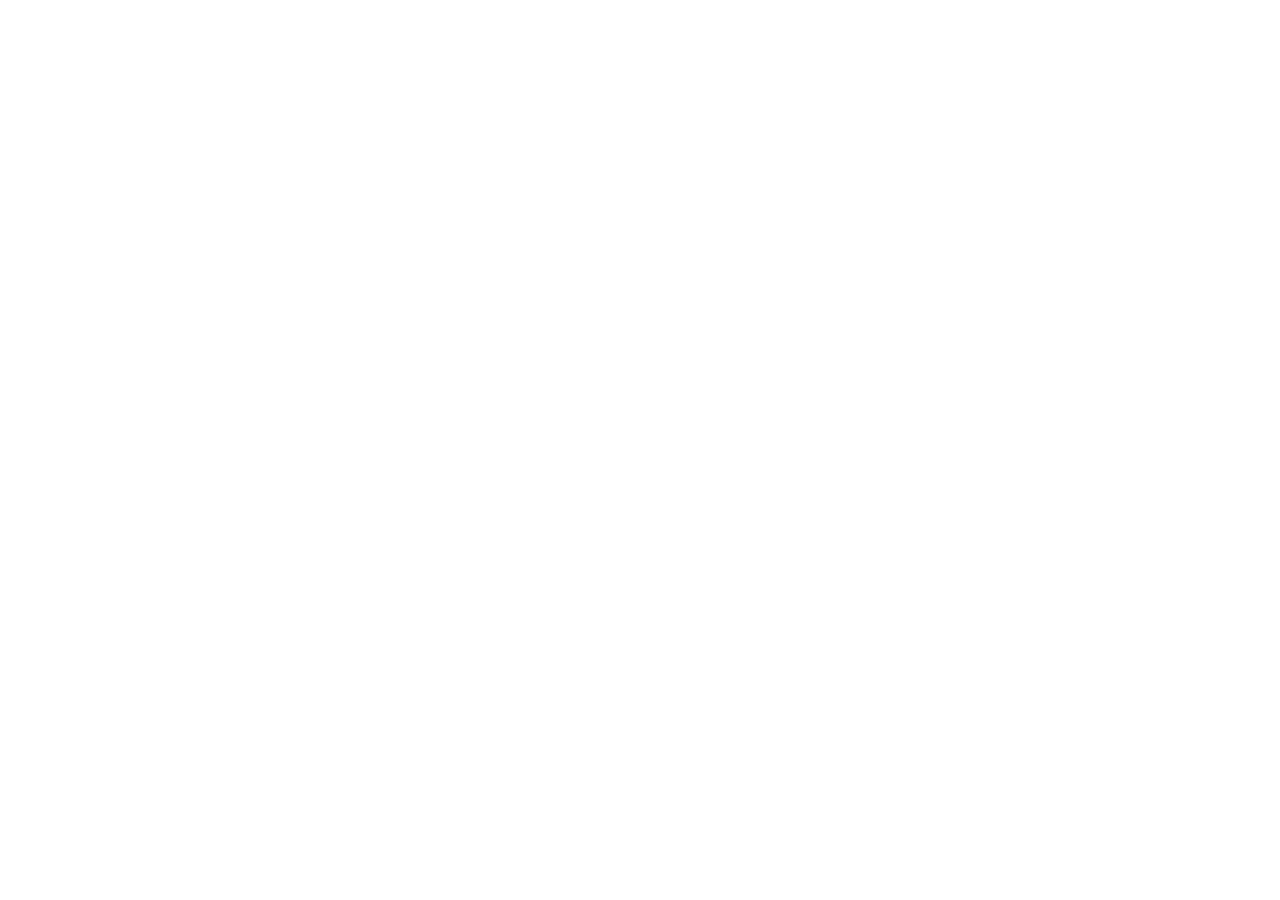
==== index.html @ 9770e49d "feat: Criando estrutura basica do projeto" ====
<!doctype html>
<html lang="en">
  <head>
    <meta charset="UTF-8" />
    <meta name="viewport" content="width=device-width, initial-scale=1.0" />
    <title>Document</title>
    <link rel="stylesheet" href="style.css" />
  </head>
  <body></body>
</html>
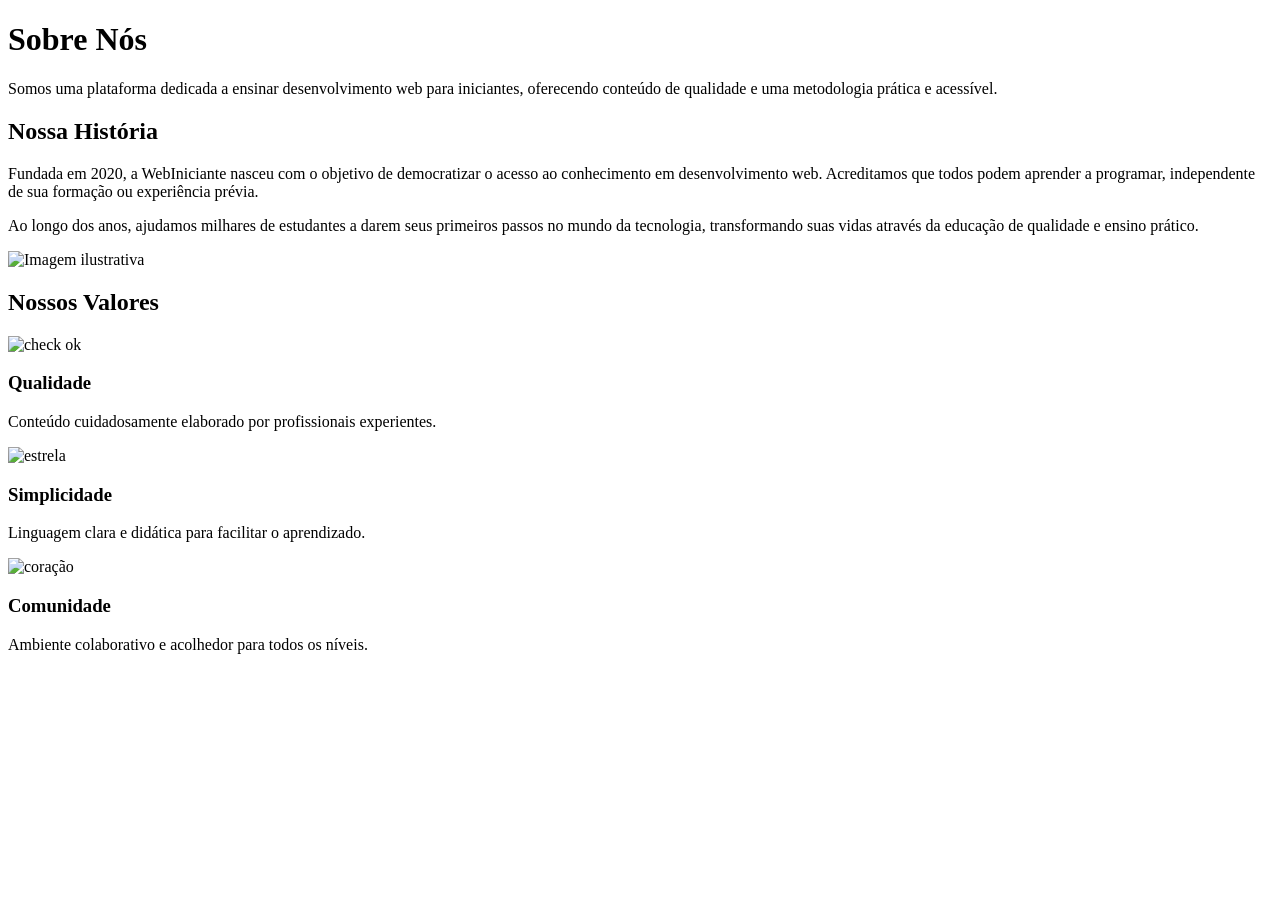
==== commit eaf67c0f: "criando estrutura html" ====
--- a/index.html
+++ b/index.html
@@ -6,5 +6,52 @@
     <title>Document</title>
     <link rel="stylesheet" href="style.css" />
   </head>
-  <body></body>
+  <body>
+    <div class="container">
+      <div class="title">
+        <h1 class="sobreNos">Sobre Nós</h1>
+        <p>Somos uma plataforma dedicada a ensinar desenvolvimento web para iniciantes,
+          oferecendo conteúdo de qualidade e uma metodologia prática e acessível.
+        </p>
+      </div>
+
+      <div class="nossaHistoria">
+        <div >
+          <h2>Nossa História</h2>
+          <p>Fundada em 2020, a WebIniciante nasceu com o objetivo de democratizar o acesso ao conhecimento
+            em desenvolvimento web. Acreditamos que todos podem aprender a programar, independente de sua
+            formação ou experiência prévia.
+          </p>
+          <p>
+            Ao longo dos anos, ajudamos milhares de estudantes a darem seus primeiros passos no mundo da
+            tecnologia, transformando suas vidas através da educação de qualidade e ensino prático.
+          </p>
+        </div>
+        <div>
+          <img src="./assets/foguete.png" alt="Imagem ilustrativa" />
+        </div>
+      </div>
+
+      <div class="nossosValores">
+        <h2>Nossos Valores</h2>
+        <div class="card3">
+          <div>
+            <img src="./assets/ok.png" alt="check ok" />
+            <h3>Qualidade</h3>
+            <p>Conteúdo cuidadosamente elaborado por profissionais experientes.</p>
+          </div>
+          <div>
+            <img src="./assets/star.png" alt="estrela" />
+            <h3>Simplicidade</h3>
+            <p>Linguagem clara e didática para facilitar o aprendizado.</p>
+          </div>
+          <div>
+            <img src="./assets/heart.png" alt="coração" />
+            <h3>Comunidade</h3>
+            <p>Ambiente colaborativo e acolhedor para todos os níveis.</p>
+          </div> 
+        </div>
+      </div>
+    </div>
+  </body>
 </html>
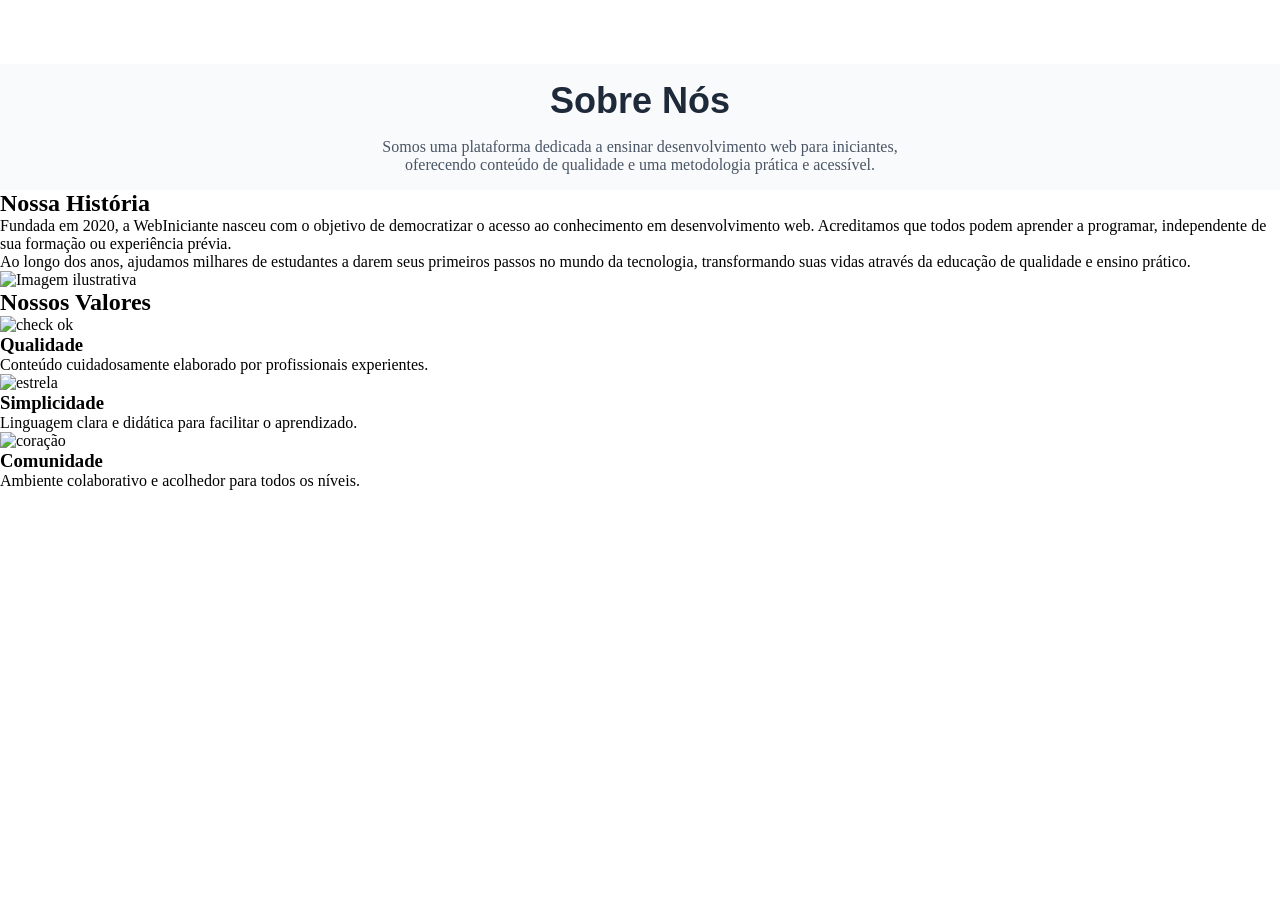
==== commit ac872f0b: "estilizando o sobre nos" ====
--- a/index.html
+++ b/index.html
@@ -10,9 +10,10 @@
     <div class="container">
       <div class="title">
         <h1 class="sobreNos">Sobre Nós</h1>
-        <p>Somos uma plataforma dedicada a ensinar desenvolvimento web para iniciantes,
-          oferecendo conteúdo de qualidade e uma metodologia prática e acessível.
-        </p>
+        <div class="sobreNosP">
+          <p>Somos uma plataforma dedicada a ensinar desenvolvimento web para iniciantes, </p>
+          <p>oferecendo conteúdo de qualidade e uma metodologia prática e acessível.</p>  
+        </div>       
       </div>
 
       <div class="nossaHistoria">
--- a/style.css
+++ b/style.css
@@ -0,0 +1,25 @@
+* {
+  margin: 0;
+  padding: 0;
+  box-sizing: border-box;
+}
+
+.title {
+  text-align: center;
+  width: 100%;
+  margin-top: 64px;
+  background: #F9FAFB;
+  padding: 16px;
+}
+.sobreNos{
+  font-family: 'Inter', sans-serif;
+  font-weight: 700;
+  font-size: 36px;
+  color: #1E2939;
+  margin-bottom: 16px;
+}
+.sobreNosP {
+  font-weight: 400;
+  font-size: 16px;
+  color: #4A5565;
+}
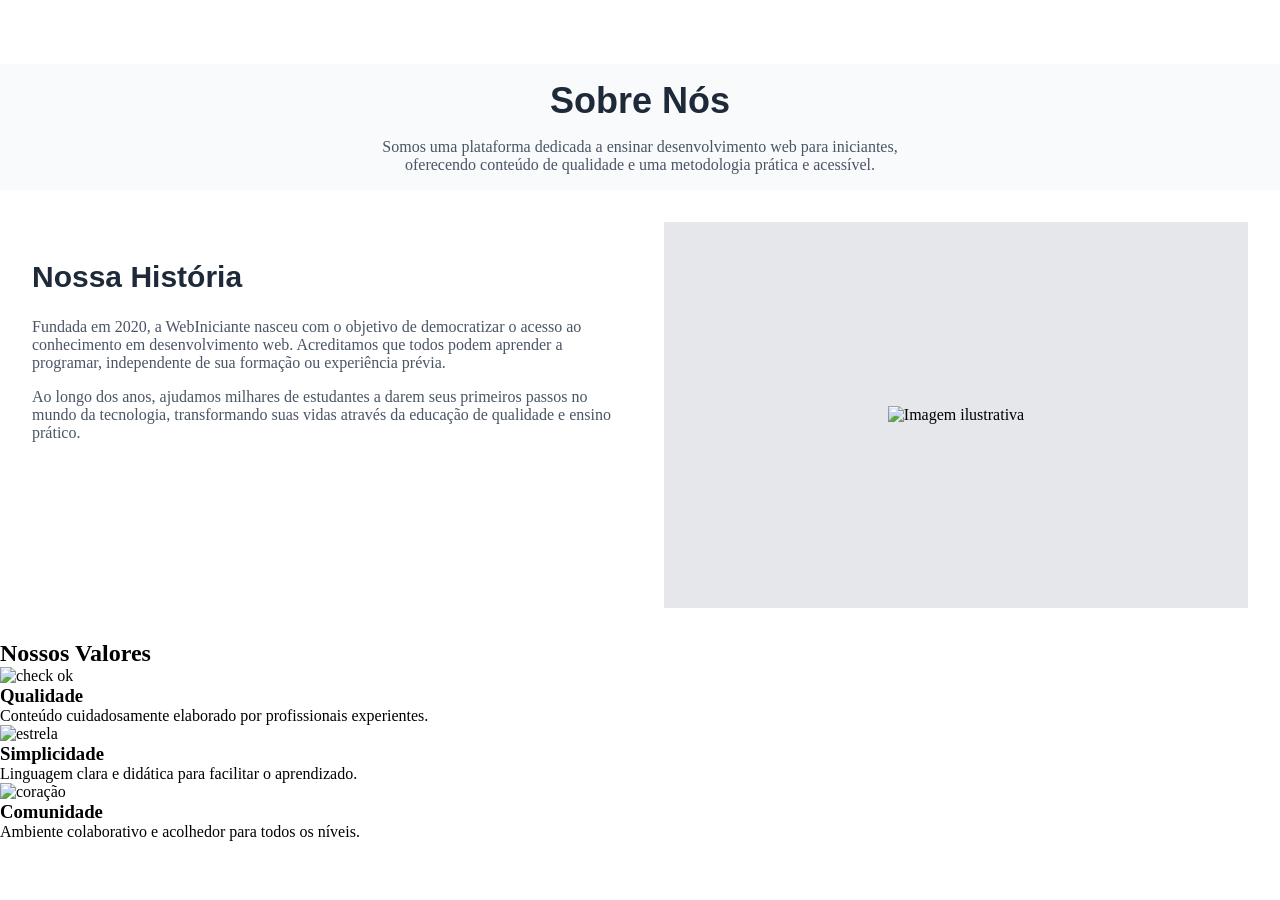
==== commit 02853b10: "fazendo nossa historia" ====
--- a/index.html
+++ b/index.html
@@ -17,18 +17,20 @@
       </div>
 
       <div class="nossaHistoria">
-        <div >
-          <h2>Nossa História</h2>
-          <p>Fundada em 2020, a WebIniciante nasceu com o objetivo de democratizar o acesso ao conhecimento
-            em desenvolvimento web. Acreditamos que todos podem aprender a programar, independente de sua
-            formação ou experiência prévia.
-          </p>
-          <p>
-            Ao longo dos anos, ajudamos milhares de estudantes a darem seus primeiros passos no mundo da
-            tecnologia, transformando suas vidas através da educação de qualidade e ensino prático.
-          </p>
+        <div class="card2">
+          <h2 class="nossaHistoriaTitle">Nossa História</h2> 
+          <div class="sobreNosP">
+            <p >Fundada em 2020, a WebIniciante nasceu com o objetivo de democratizar o acesso ao conhecimento
+              em desenvolvimento web. Acreditamos que todos podem aprender a programar, independente de sua
+              formação ou experiência prévia.
+            </p>
+            <p class="nh">
+              Ao longo dos anos, ajudamos milhares de estudantes a darem seus primeiros passos no mundo da
+              tecnologia, transformando suas vidas através da educação de qualidade e ensino prático.
+            </p>
+          </div>
         </div>
-        <div>
+        <div class="cardphoto">
           <img src="./assets/foguete.png" alt="Imagem ilustrativa" />
         </div>
       </div>
--- a/style.css
+++ b/style.css
@@ -19,7 +19,46 @@
   margin-bottom: 16px;
 }
 .sobreNosP {
-  font-weight: 400;
+  font-weight: 96;
   font-size: 16px;
   color: #4A5565;
 }
+
+.nossaHistoria {
+  display: flex; 
+  justify-content: center;
+  background: #FFFFFF;
+  height: 450px;
+  padding: 32px;
+  align-items: center;
+  gap: 48px;
+}
+
+.nossaHistoriaTitle {
+  font-family: 'Inter', sans-serif;
+  font-weight: 700;
+  font-size: 30px;
+  color: #1E2939;
+  margin-bottom: 24px;
+}
+
+.nh {
+  padding-top: 16px;
+}
+
+.card2 {
+  display: flex;
+  flex-direction: column;
+  width: 50%;
+  height: 100%;
+  padding: 38px 0 ;
+}
+
+.cardphoto {
+  width: 50%;
+  background-color: #E5E7EB;
+  display: flex;
+  align-items: center;
+  justify-content: center;
+  height: 100%;
+}
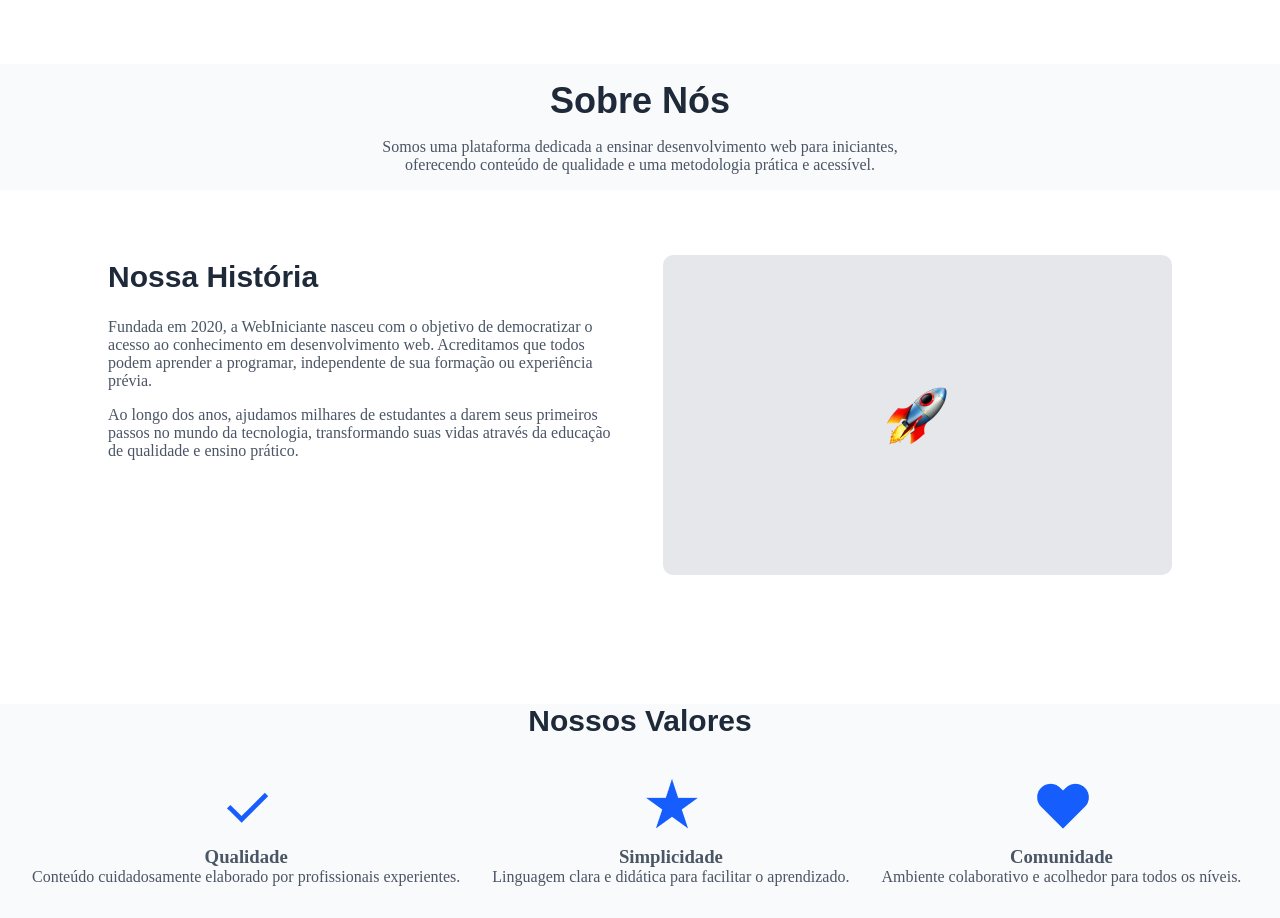
==== commit ee8bcd62: "estilizando nossa historia" ====
--- a/index.html
+++ b/index.html
@@ -19,7 +19,7 @@
       <div class="nossaHistoria">
         <div class="card2">
           <h2 class="nossaHistoriaTitle">Nossa História</h2> 
-          <div class="sobreNosP">
+          <div class="sobreNosP sobreNosP2">
             <p >Fundada em 2020, a WebIniciante nasceu com o objetivo de democratizar o acesso ao conhecimento
               em desenvolvimento web. Acreditamos que todos podem aprender a programar, independente de sua
               formação ou experiência prévia.
@@ -36,7 +36,7 @@
       </div>
 
       <div class="nossosValores">
-        <h2>Nossos Valores</h2>
+        <h2 class="nossosValoresH2">Nossos Valores</h2>
         <div class="card3">
           <div>
             <img src="./assets/ok.png" alt="check ok" />
--- a/style.css
+++ b/style.css
@@ -22,7 +22,11 @@
   font-weight: 96;
   font-size: 16px;
   color: #4A5565;
+  
 }
+.sobreNosP2 {
+  width: 506.9px;
+} 
 
 .nossaHistoria {
   display: flex; 
@@ -49,16 +53,43 @@
 .card2 {
   display: flex;
   flex-direction: column;
-  width: 50%;
+  
   height: 100%;
   padding: 38px 0 ;
 }
 
 .cardphoto {
-  width: 50%;
+  width: 509px;
   background-color: #E5E7EB;
   display: flex;
   align-items: center;
   justify-content: center;
-  height: 100%;
+  height: 320px;
+  border-radius: 10px;
 }
+.cardphoto img {
+  width: 60px;
+  height: 60px;
+}
+.nossosValores {
+  text-align: center;
+  justify-content: center;
+  background: #F9FAFB;
+  margin-top: 64px;
+  align-items: center;
+  
+}
+
+.nossosValoresH2 {
+  font-family: 'Inter', sans-serif;
+  font-weight: 700;
+  font-size: 30px;
+  color: #1E2939;
+}
+.card3 {
+  display: flex;
+  gap: 32px;
+  padding: 32px;
+  color: #4A5565;
+}
+
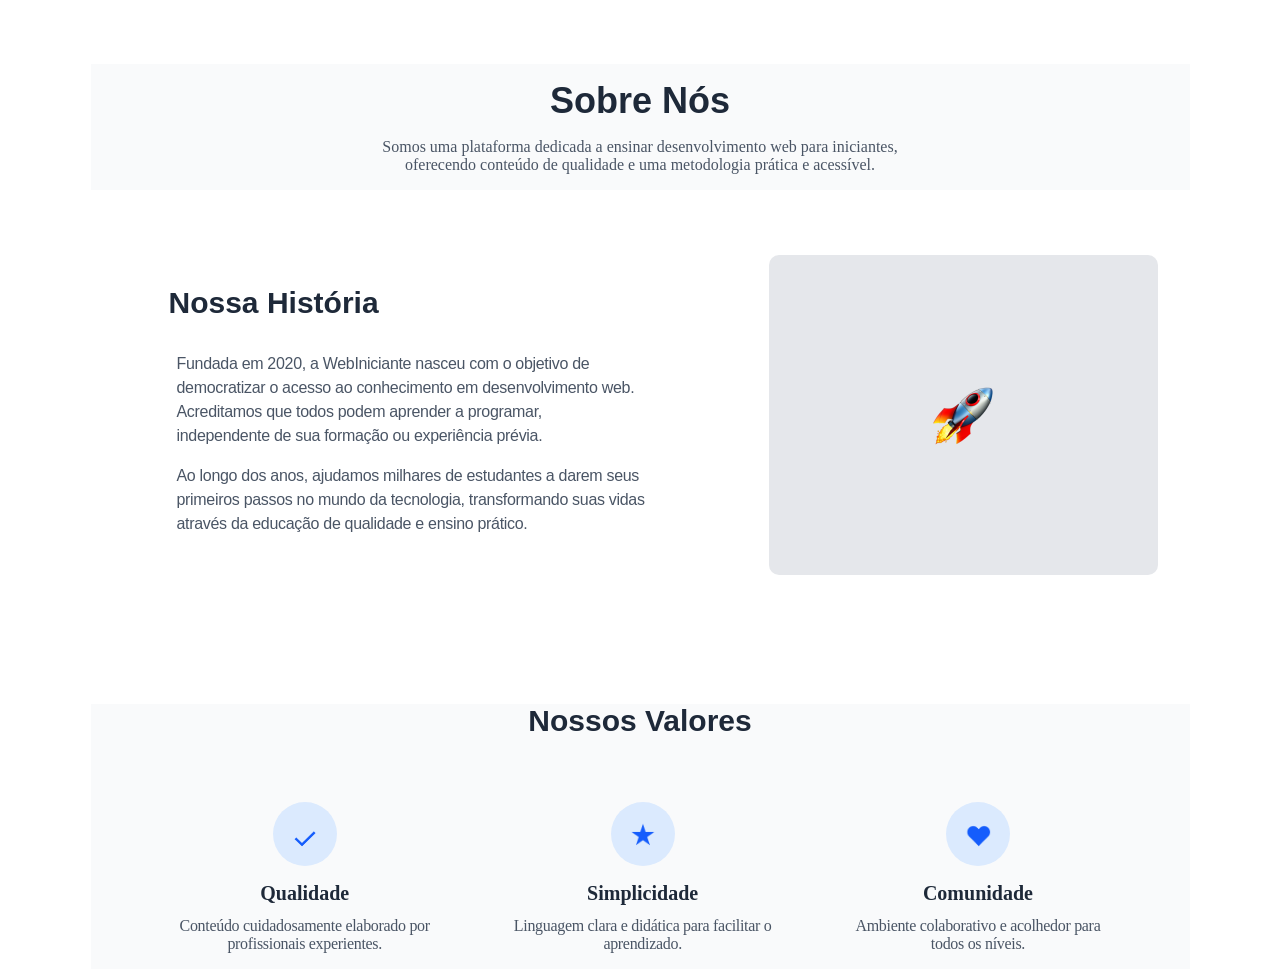
==== commit e41d26d1: "pagina concluida" ====
--- a/index.html
+++ b/index.html
@@ -21,8 +21,8 @@
           <h2 class="nossaHistoriaTitle">Nossa História</h2> 
           <div class="sobreNosP sobreNosP2">
             <p >Fundada em 2020, a WebIniciante nasceu com o objetivo de democratizar o acesso ao conhecimento
-              em desenvolvimento web. Acreditamos que todos podem aprender a programar, independente de sua
-              formação ou experiência prévia.
+              em desenvolvimento web. Acreditamos que todos podem aprender a programar, 
+            <p>independente de sua formação ou experiência prévia.</p>
             </p>
             <p class="nh">
               Ao longo dos anos, ajudamos milhares de estudantes a darem seus primeiros passos no mundo da
@@ -38,20 +38,23 @@
       <div class="nossosValores">
         <h2 class="nossosValoresH2">Nossos Valores</h2>
         <div class="card3">
-          <div>
-            <img src="./assets/ok.png" alt="check ok" />
+          <div >
+            <div class="sombraIcon"><img src="./assets/ok.png" alt="check ok" /></div>
             <h3>Qualidade</h3>
-            <p>Conteúdo cuidadosamente elaborado por profissionais experientes.</p>
+            <p>Conteúdo cuidadosamente elaborado por </p>
+            <p>profissionais experientes.</p>
           </div>
-          <div>
-            <img src="./assets/star.png" alt="estrela" />
+          <div >
+            <div class="sombraIcon"><img src="./assets/star.png" alt="estrela" /></div>
             <h3>Simplicidade</h3>
-            <p>Linguagem clara e didática para facilitar o aprendizado.</p>
+            <p>Linguagem clara e didática para facilitar o </p>
+            <p>aprendizado.</p>
           </div>
-          <div>
-            <img src="./assets/heart.png" alt="coração" />
+          <div >
+            <div class="sombraIcon"><img src="./assets/heart.png" alt="coração" /></div>
             <h3>Comunidade</h3>
-            <p>Ambiente colaborativo e acolhedor para todos os níveis.</p>
+            <p>Ambiente colaborativo e acolhedor para </p>
+            <p>todos os níveis.</p>
           </div> 
         </div>
       </div>
--- a/style.css
+++ b/style.css
@@ -3,7 +3,10 @@
   padding: 0;
   box-sizing: border-box;
 }
-
+.container {
+  max-width: 1099px;
+  margin: 0 auto;
+}
 .title {
   text-align: center;
   width: 100%;
@@ -21,12 +24,19 @@
 .sobreNosP {
   font-weight: 96;
   font-size: 16px;
-  color: #4A5565;
-  
+  color: #4A5565;  
 }
 .sobreNosP2 {
   width: 506.9px;
+  padding: 8px ;
 } 
+.sobreNosP2 p {
+  font-family: Inter, sans-serif;
+  font-weight: 400;
+  font-size: 16px;
+  line-height: 24px;
+  letter-spacing: -0.31px;
+}
 
 .nossaHistoria {
   display: flex; 
@@ -52,10 +62,9 @@
 
 .card2 {
   display: flex;
-  flex-direction: column;
-  
-  height: 100%;
-  padding: 38px 0 ;
+  flex-direction: column;  
+  padding: 16px 8px; ;
+  margin: 38px ;
 }
 
 .cardphoto {
@@ -79,17 +88,52 @@
   align-items: center;
   
 }
-
 .nossosValoresH2 {
   font-family: 'Inter', sans-serif;
   font-weight: 700;
   font-size: 30px;
   color: #1E2939;
+  padding-bottom: 48px;
 }
 .card3 {
   display: flex;
-  gap: 32px;
-  padding: 32px;
+  justify-content: center;     
+  padding: 16px 8px;  
+  gap:68px; 
+}
+.card3 div {
+  display: flex;
+  flex-direction: column;
+  align-items: center;  
+  
+}
+.card3 h3 {
+  font-family: inter sans-serif;
+  font-weight: 700;
+  font-style: bold;
+  font-size: 20px;
+  color: #1E2939;
+  margin: 16px 0 12px 0;
+}
+.card3 p {
+  font-family: inter sans-serif;
+  font-weight: 400;
+  font-size: 16px;
+  font-style: regular;
   color: #4A5565;
+  letter-spacing: -0.31px;
+  padding: 0 8px;
 }
-
+.nossosValores img {
+  width: 26.38px;
+  height: 36px;
+}
+.sombraIcon {
+  background-color: #DBEAFE; 
+  width: 64px;
+  height: 64px;
+  padding: 18px;
+  border-radius: 50%;
+  display: flex;
+  
+}
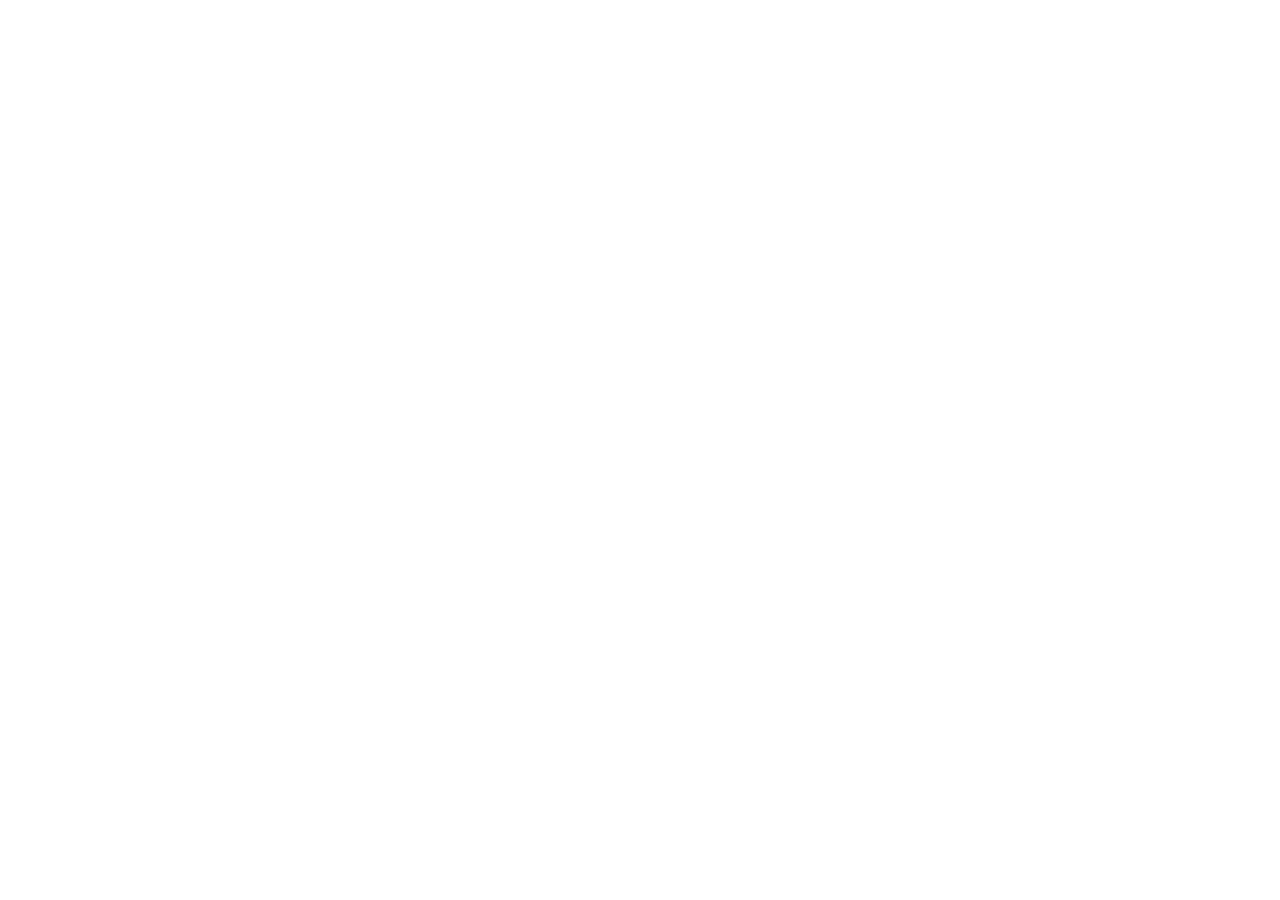
==== commit aa7512e9: "fix: ajustando estrutura" ====
--- a/index.html
+++ b/index.html
@@ -6,58 +6,5 @@
     <title>Document</title>
     <link rel="stylesheet" href="style.css" />
   </head>
-  <body>
-    <div class="container">
-      <div class="title">
-        <h1 class="sobreNos">Sobre Nós</h1>
-        <div class="sobreNosP">
-          <p>Somos uma plataforma dedicada a ensinar desenvolvimento web para iniciantes, </p>
-          <p>oferecendo conteúdo de qualidade e uma metodologia prática e acessível.</p>  
-        </div>       
-      </div>
-
-      <div class="nossaHistoria">
-        <div class="card2">
-          <h2 class="nossaHistoriaTitle">Nossa História</h2> 
-          <div class="sobreNosP sobreNosP2">
-            <p >Fundada em 2020, a WebIniciante nasceu com o objetivo de democratizar o acesso ao conhecimento
-              em desenvolvimento web. Acreditamos que todos podem aprender a programar, 
-            <p>independente de sua formação ou experiência prévia.</p>
-            </p>
-            <p class="nh">
-              Ao longo dos anos, ajudamos milhares de estudantes a darem seus primeiros passos no mundo da
-              tecnologia, transformando suas vidas através da educação de qualidade e ensino prático.
-            </p>
-          </div>
-        </div>
-        <div class="cardphoto">
-          <img src="./assets/foguete.png" alt="Imagem ilustrativa" />
-        </div>
-      </div>
-
-      <div class="nossosValores">
-        <h2 class="nossosValoresH2">Nossos Valores</h2>
-        <div class="card3">
-          <div >
-            <div class="sombraIcon"><img src="./assets/ok.png" alt="check ok" /></div>
-            <h3>Qualidade</h3>
-            <p>Conteúdo cuidadosamente elaborado por </p>
-            <p>profissionais experientes.</p>
-          </div>
-          <div >
-            <div class="sombraIcon"><img src="./assets/star.png" alt="estrela" /></div>
-            <h3>Simplicidade</h3>
-            <p>Linguagem clara e didática para facilitar o </p>
-            <p>aprendizado.</p>
-          </div>
-          <div >
-            <div class="sombraIcon"><img src="./assets/heart.png" alt="coração" /></div>
-            <h3>Comunidade</h3>
-            <p>Ambiente colaborativo e acolhedor para </p>
-            <p>todos os níveis.</p>
-          </div> 
-        </div>
-      </div>
-    </div>
-  </body>
+  <body></body>
 </html>
